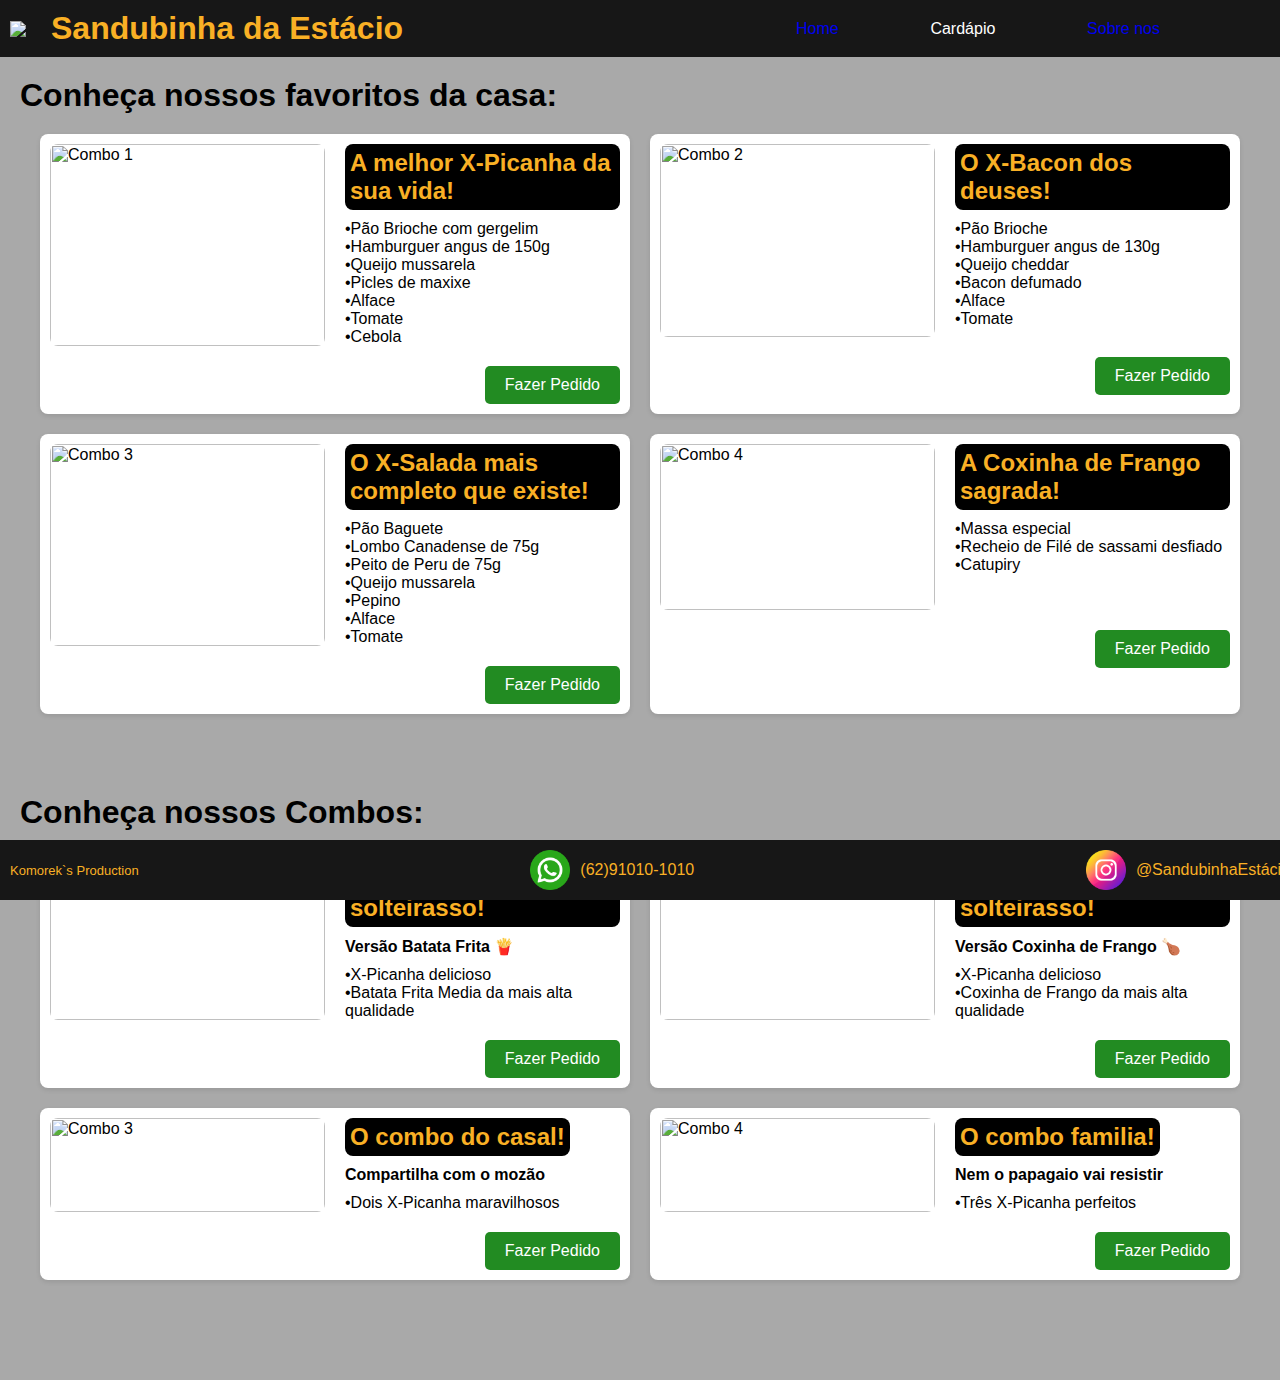
==== src/cardapio.html @ 90334d49 "adfghj" ====
<html lang="pt-br">
  <head>
    <meta charset="utf-8" />
    <meta http-equiv="X-UA-Compatible" content="IE=edge" />
    <title>Sandubinha da Estácio</title>
    <meta name="viewport" content="width=device-width, initial-scale=1" />
    <link rel="stylesheet" href="../style/styles.css" />
  </head>

  <body>
    <div class="container">
      <header>
        <div class="header-left">
          <img src="../images/LogoEscuraMenor.png" />
          <h1
            style="font-family: Arial, Helvetica, sans-serif; margin-left: 25px"
          >
            Sandubinha da Estácio
          </h1>
        </div>
        <div class="header-right">
          <a href="index.html" target="_blank">Home</a>
          <div style="color: white">Cardápio</div>
          <a href="#" target="_blank">Sobre nos</a>
        </div>
      </header>
      <main>
        <div style="display: flex; justify-content: flex-start">
          <h1>Conheça nossos favoritos da casa:</h1>
        </div>
        <div class="menu-container">
          <div class="menu-item">
            <img src="../images/1.png" alt="Combo 1" />
            <div>
              <h2 style="margin-bottom: 10px">
                A melhor X-Picanha da sua vida!
              </h2>
              <p>
                •Pão Brioche com gergelim<br />•Hamburguer angus de 150g<br />•Queijo
                mussarela<br />•Picles de maxixe<br />•Alface<br />•Tomate<br />•Cebola
              </p>
            </div>
            <div></div>
            <div><button>Fazer Pedido</button></div>
          </div>
          <div class="menu-item">
            <img src="../images/2.png" alt="Combo 2" />
            <div>
              <h2 style="margin-bottom: 10px">O X-Bacon dos deuses!</h2>
              <p>
                •Pão Brioche<br />•Hamburguer angus de 130g<br />•Queijo
                cheddar<br />•Bacon defumado<br />•Alface<br />•Tomate
              </p>
            </div>
            <div></div>
            <div><button>Fazer Pedido</button></div>
          </div>
          <div class="menu-item">
            <img src="../images/3.png" alt="Combo 3" />
            <div>
              <h2 style="margin-bottom: 10px">
                O X-Salada mais completo que existe!
              </h2>
              <p>
                •Pão Baguete<br />•Lombo Canadense de 75g<br />•Peito de Peru de
                75g<br />•Queijo mussarela<br />•Pepino<br />•Alface<br />•Tomate
              </p>
            </div>
            <div></div>
            <div><button>Fazer Pedido</button></div>
          </div>
          <div class="menu-item">
            <img src="../images/4.png" alt="Combo 4" />
            <div>
              <h2 style="margin-bottom: 10px">A Coxinha de Frango sagrada!</h2>
              <p>
                •Massa especial<br />•Recheio de Filé de sassami desfiado<br />•Catupiry
              </p>
            </div>
            <div></div>
            <div><button>Fazer Pedido</button></div>
          </div>
        </div>
        <div style="display: flex; justify-content: flex-start">
          <h1>Conheça nossos Combos:</h1>
        </div>
        <div class="menu-container">
          <div class="menu-item">
            <img src="../images/7.png" alt="Combo 1" />
            <div>
              <h2 style="margin-bottom: 10px">O combo do solteirasso!</h2>
              <h4 style="margin: 0; margin-bottom: 10px">
                Versão Batata Frita 🍟
              </h4>
              <p>
                •X-Picanha delicioso<br />•Batata Frita Media da mais alta
                qualidade
              </p>
            </div>
            <div></div>
            <div><button>Fazer Pedido</button></div>
          </div>
          <div class="menu-item">
            <img src="../images/8.png" alt="Combo 2" />
            <div>
              <h2 style="margin-bottom: 10px">O combo do solteirasso!</h2>
              <h4 style="margin: 0; margin-bottom: 10px">
                Versão Coxinha de Frango 🍗
              </h4>
              <p>
                •X-Picanha delicioso<br />•Coxinha de Frango da mais alta
                qualidade
              </p>
            </div>
            <div></div>
            <div><button>Fazer Pedido</button></div>
          </div>
          <div class="menu-item">
            <img src="../images/5.png" alt="Combo 3" />
            <div>
              <h2 style="margin-bottom: 10px">O combo do casal!</h2>
              <h4 style="margin: 0; margin-bottom: 10px">
                Compartilha com o mozão
              </h4>
              <p>•Dois X-Picanha maravilhosos</p>
            </div>
            <div></div>
            <div><button>Fazer Pedido</button></div>
          </div>
          <div class="menu-item">
            <img src="../images/6.png" alt="Combo 4" />
            <div>
              <h2 style="margin-bottom: 10px">O combo familia!</h2>
              <h4 style="margin: 0; margin-bottom: 10px">
                Nem o papagaio vai resistir
              </h4>
              <p>•Três X-Picanha perfeitos</p>
            </div>
            <div></div>
            <div><button>Fazer Pedido</button></div>
          </div>
        </div>
      </main>
      <footer>
        <div style="font-size: small">Komorek`s Production</div>
        <div
          style="display: flex; justify-content: center; align-items: center"
        >
          <img
            src="../images/whatsapp.png"
            style="width: 40px; height: 40px; margin-right: 10px"
          />(62)91010-1010
        </div>
        <div
          style="display: flex; justify-content: center; align-items: center"
        >
          <img
            src="../images/instagram.png"
            style="width: 40px; height: 40px; margin-right: 10px"
          />@SandubinhaEstácio
        </div>
      </footer>
    </div>
    <script src="script.js"></script>
  </body>
</html>
---- style/styles.css ----
body,
html {
  margin: 0;
  padding: 0;
  font-family: Arial, sans-serif;
  background-color: #a9a9a9;
}

.container {
  display: flex;
  flex-direction: column;
  height: 100vh;
}

header {
  background-color: #171717;
  color: #f9b025;
  display: flex;
  justify-content: space-between;
  align-items: center;
  padding: 10px;
  position: relative;
}
footer {
  background-color: #171717;
  color: #f9b025;
  display: flex;
  justify-content: space-between;
  align-items: center;
  padding: 10px;
  position: fixed;
  bottom: 0;
  min-width: 100%;
}

.header-left {
  display: flex;
  align-items: center;
}

.header-right {
  display: flex;
  align-items: center;
  justify-content: space-between;
  width: 30%;
  margin-right: 100px;
  position: absolute;
  right: 10px;
}
a {
  text-decoration: none;
}
.header-right a {
  padding: 10px;
  transition: color 0.3s;
}

.header-right a:visited {
  color: #f9b025;
}

.header-right a:focus {
  color: white;
}

.header-right a:active {
  color: white;
}

.header-right a:hover {
  color: white;
}

h1 {
  margin: 0;
  text-align: center;
}
h3 {
  margin: 0;
  margin-bottom: 25px;
  text-align: center;
  justify-content: center;
  display: flex;
}

main {
  flex: 1;
  padding: 20px;
}

.carousel {
  position: relative;
  width: 100%;
  max-width: 600px;
  margin: auto;
  overflow: hidden;
  background-color: #fff;
  padding: 10px;
  border-radius: 8px;
}

.carousel-inner {
  display: flex;
  width: 300%;
  transition: transform 0.5s ease;
}

.carousel-item {
  width: 100%;
  flex-shrink: 0;
}

.carousel-item img {
  width: 100%;
  cursor: pointer;
}

.carousel-control {
  position: absolute;
  top: 50%;
  transform: translateY(-50%);
  background-color: rgba(0, 0, 0, 0.5);
  color: white;
  border: none;
  padding: 10px;
  cursor: pointer;
}

.carousel-control.left {
  left: 10px;
}

.carousel-control.right {
  right: 10px;
}

.map-container {
  width: 100%;
  height: 450px;
  margin-block: 20px;
  margin-bottom: 60px;
}

.menu-container {
  display: grid;
  grid-template-columns: repeat(auto-fill, minmax(550px, 1fr));
  gap: 20px;
  padding: 20px;
  max-width: 1600px;
  max-height: auto;
  margin: auto;
  margin-bottom: 60px;
}

.menu-item {
  display: grid;
  grid-template-columns: 1fr 1fr;
  gap: 20px;
  background-color: #fff;
  padding: 10px;
  border-radius: 8px;
  box-shadow: 0 2px 5px rgba(0, 0, 0, 0.1);
}

.menu-item img {
  width: 100%;
  height: auto;
  border-radius: 8px;
}

.menu-item p {
  margin: 0;
  display: flex;
  align-items: center;
}
.menu-item h2 {
  margin: 0;
  display: flex;
  align-items: center;
  color: #f9b025;
  background-color: #000000;
  border-radius: 8px;
  padding: 5px;
  max-width: max-content;
}

.menu-item button {
  background-color: forestgreen;
  color: white;
  border: none;
  padding: 10px 20px;
  border-radius: 5px;
  cursor: pointer;
  font-size: 1em;
  transition: background-color 0.3s;
  max-width: fit-content;
  max-height: 38;
  float: right;
}

.menu-item button:hover {
  background-color: green;
}
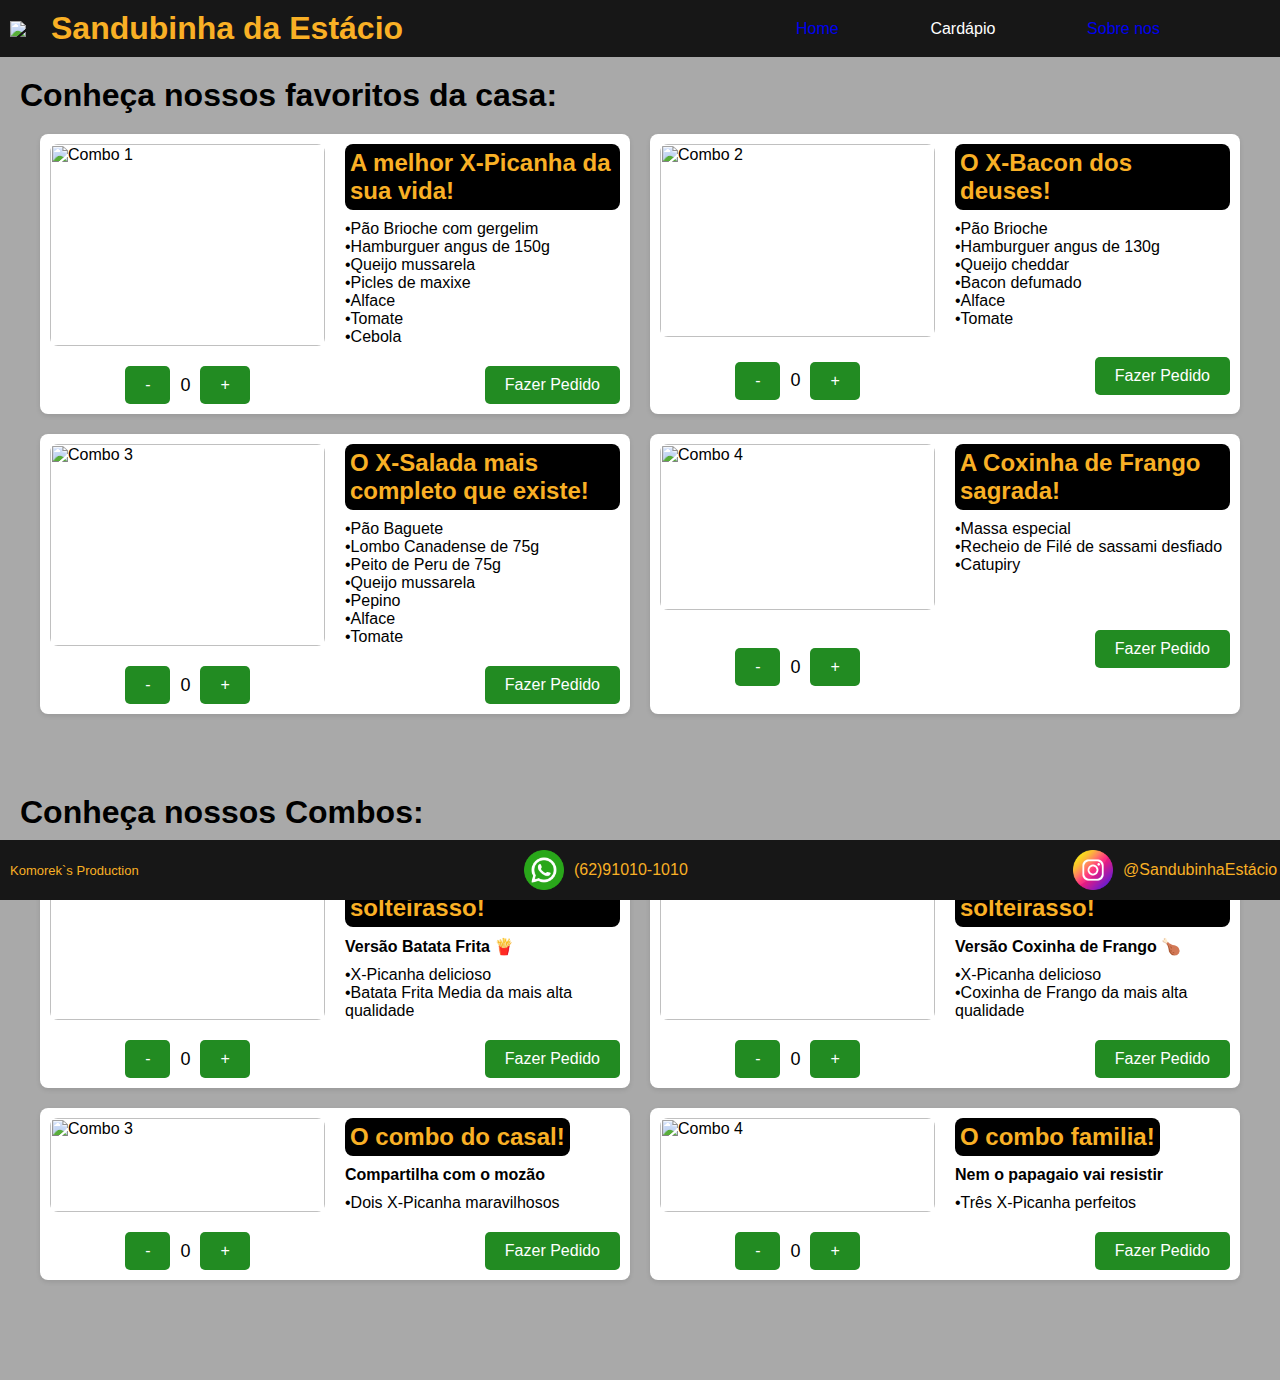
==== commit 44cae694: "add" ====
--- a/src/cardapio.html
+++ b/src/cardapio.html
@@ -40,7 +40,11 @@
                 mussarela<br />•Picles de maxixe<br />•Alface<br />•Tomate<br />•Cebola
               </p>
             </div>
-            <div></div>
+            <div class="quantity-container">
+              <button class="decrement">-</button>
+              <span class="quantity">0</span>
+              <button class="increment">+</button>
+            </div>
             <div><button>Fazer Pedido</button></div>
           </div>
           <div class="menu-item">
@@ -52,7 +56,11 @@
                 cheddar<br />•Bacon defumado<br />•Alface<br />•Tomate
               </p>
             </div>
-            <div></div>
+            <div class="quantity-container">
+              <button class="decrement">-</button>
+              <span class="quantity">0</span>
+              <button class="increment">+</button>
+            </div>
             <div><button>Fazer Pedido</button></div>
           </div>
           <div class="menu-item">
@@ -66,7 +74,11 @@
                 75g<br />•Queijo mussarela<br />•Pepino<br />•Alface<br />•Tomate
               </p>
             </div>
-            <div></div>
+            <div class="quantity-container">
+              <button class="decrement">-</button>
+              <span class="quantity">0</span>
+              <button class="increment">+</button>
+            </div>
             <div><button>Fazer Pedido</button></div>
           </div>
           <div class="menu-item">
@@ -77,7 +89,11 @@
                 •Massa especial<br />•Recheio de Filé de sassami desfiado<br />•Catupiry
               </p>
             </div>
-            <div></div>
+            <div class="quantity-container">
+              <button class="decrement">-</button>
+              <span class="quantity">0</span>
+              <button class="increment">+</button>
+            </div>
             <div><button>Fazer Pedido</button></div>
           </div>
         </div>
@@ -97,7 +113,11 @@
                 qualidade
               </p>
             </div>
-            <div></div>
+            <div class="quantity-container">
+              <button class="decrement">-</button>
+              <span class="quantity">0</span>
+              <button class="increment">+</button>
+            </div>
             <div><button>Fazer Pedido</button></div>
           </div>
           <div class="menu-item">
@@ -112,7 +132,11 @@
                 qualidade
               </p>
             </div>
-            <div></div>
+            <div class="quantity-container">
+              <button class="decrement">-</button>
+              <span class="quantity">0</span>
+              <button class="increment">+</button>
+            </div>
             <div><button>Fazer Pedido</button></div>
           </div>
           <div class="menu-item">
@@ -124,7 +148,11 @@
               </h4>
               <p>•Dois X-Picanha maravilhosos</p>
             </div>
-            <div></div>
+            <div class="quantity-container">
+              <button class="decrement">-</button>
+              <span class="quantity">0</span>
+              <button class="increment">+</button>
+            </div>
             <div><button>Fazer Pedido</button></div>
           </div>
           <div class="menu-item">
@@ -136,10 +164,25 @@
               </h4>
               <p>•Três X-Picanha perfeitos</p>
             </div>
-            <div></div>
-            <div><button>Fazer Pedido</button></div>
-          </div>
-        </div>
+            <div class="quantity-container">
+              <button class="decrement">-</button>
+              <span class="quantity">0</span>
+              <button class="increment">+</button>
+            </div>
+            <div><button>Fazer Pedido</button></div>
+          </div>
+        </div>
+
+        <div id="orderModal" class="modal">
+          <div class="modal-content">
+            <span class="close">&times;</span>
+            <h2>Confirmação de Pedido</h2>
+            <p id="orderSummary"></p>
+            <p id="orderTotal"></p>
+            <button id="confirmOrder">Confirmar Pedido</button>
+          </div>
+        </div>
+
       </main>
       <footer>
         <div style="font-size: small">Komorek`s Production</div>
--- a/style/styles.css
+++ b/style/styles.css
@@ -30,7 +30,7 @@
   padding: 10px;
   position: fixed;
   bottom: 0;
-  min-width: 100%;
+  min-width: 99%;
 }
 
 .header-left {
@@ -201,3 +201,60 @@
 .menu-item button:hover {
   background-color: green;
 }
+
+.quantity-container {
+  display: flex;
+  align-items: center;
+  justify-content: center;
+}
+
+.quantity-container .quantity {
+  font-size: 18px;
+  width: 30px;
+  text-align: center;
+}
+
+.modal {
+  display: none;
+  position: fixed; 
+  z-index: 1; 
+  left: 0;
+  top: 0;
+  width: 100%; 
+  height: 100%; 
+  overflow: auto; 
+  background-color: rgba(0, 0, 0, 0.5); 
+}
+
+.modal-content {
+  background-color: #fefefe;
+  margin: 15% auto; 
+  padding: 20px;
+  border: 1px solid #888;
+  width: 80%;
+  max-width: 500px;
+}
+
+.close {
+  color: #aaa;
+  float: right;
+  font-size: 28px;
+  font-weight: bold;
+}
+
+.close:hover,
+.close:focus {
+  color: black;
+  text-decoration: none;
+  cursor: pointer;
+}
+
+.thank-you-container {
+  text-align: center;
+  margin: 50px auto;
+  max-width: 600px;
+  border: 1px solid #ddd;
+  padding: 20px;
+  border-radius: 10px;
+  background-color: #f9f9f9;
+}